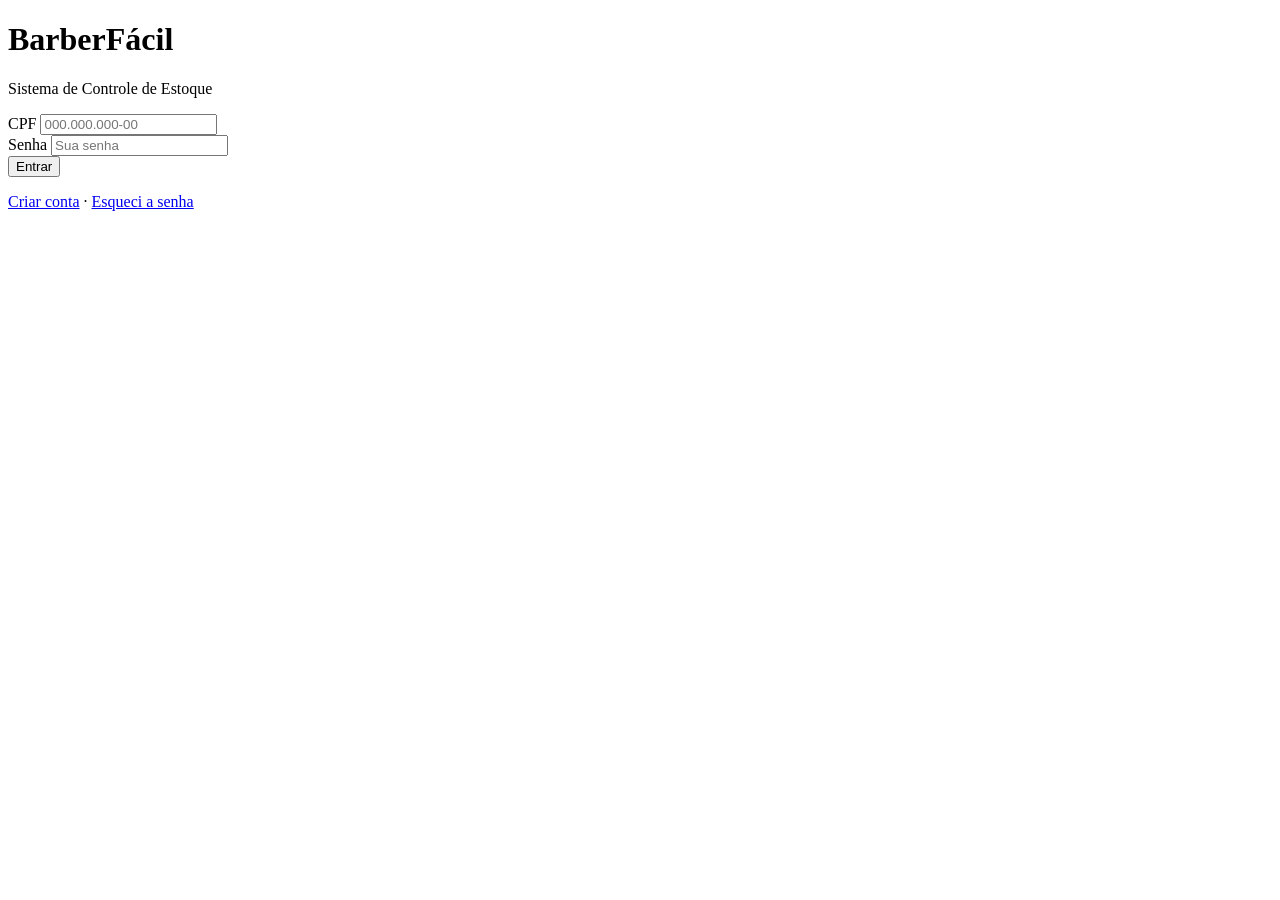
==== index.html @ 1154287a "Add files via upload" ====
<!DOCTYPE html>
<html lang="pt-BR">
<head>
  <meta charset="UTF-8">
  <meta name="viewport" content="width=device-width, initial-scale=1.0">
  <title>Login - BarberFácil</title>
  <link rel="stylesheet" href="css/style.css">
</head>
<body class="auth-page">
  <div class="auth-card">
    <div class="logo">
      <h1>BarberFácil</h1>
      <p>Sistema de Controle de Estoque</p>
    </div>

    <div class="alert" id="login-alert"></div>

    <form id="form-login" onsubmit="return handleLogin(event)">
      <div class="form-group">
        <label for="login-cpf">CPF</label>
        <input type="text" id="login-cpf" placeholder="000.000.000-00" maxlength="14"
               autocomplete="off" required>
      </div>
      <div class="form-group">
        <label for="login-senha">Senha</label>
        <input type="password" id="login-senha" placeholder="Sua senha" required>
      </div>
      <button type="submit" class="btn btn-primary">Entrar</button>
    </form>

    <div class="auth-links">
      <p><a href="cadastro.html">Criar conta</a> &middot; <a href="recuperar-senha.html">Esqueci a senha</a></p>
    </div>
  </div>

  <script src="js/config.js"></script>
  <script src="js/utils.js"></script>
  <script src="js/storage.js"></script>
  <script src="js/seed.js"></script>
  <script src="js/auth.js"></script>
  <script>
    // Inicializar seed data
    Seed.init();

    // Se já está logado, redirecionar
    if (Auth.estaLogado()) {
      Auth.redirecionarPorRole();
    }

    // Formatar CPF no input
    document.getElementById('login-cpf').addEventListener('input', function(e) {
      let v = Utils.somenteNumeros(e.target.value);
      if (v.length > 11) v = v.substr(0, 11);
      e.target.value = Utils.formatarCpf(v);
    });

    function handleLogin(e) {
      e.preventDefault();
      const cpf = document.getElementById('login-cpf').value;
      const senha = document.getElementById('login-senha').value;
      const alert = document.getElementById('login-alert');

      if (!cpf || !senha) {
        alert.textContent = 'Preencha todos os campos.';
        alert.className = 'alert error show';
        return false;
      }

      const result = Auth.fazerLogin(cpf, senha);

      if (result.ok) {
        alert.textContent = 'Login realizado com sucesso! Redirecionando...';
        alert.className = 'alert success show';
        setTimeout(() => Auth.redirecionarPorRole(), 500);
      } else {
        alert.textContent = result.erro;
        alert.className = 'alert error show';
      }

      return false;
    }
  </script>
</body>
</html>
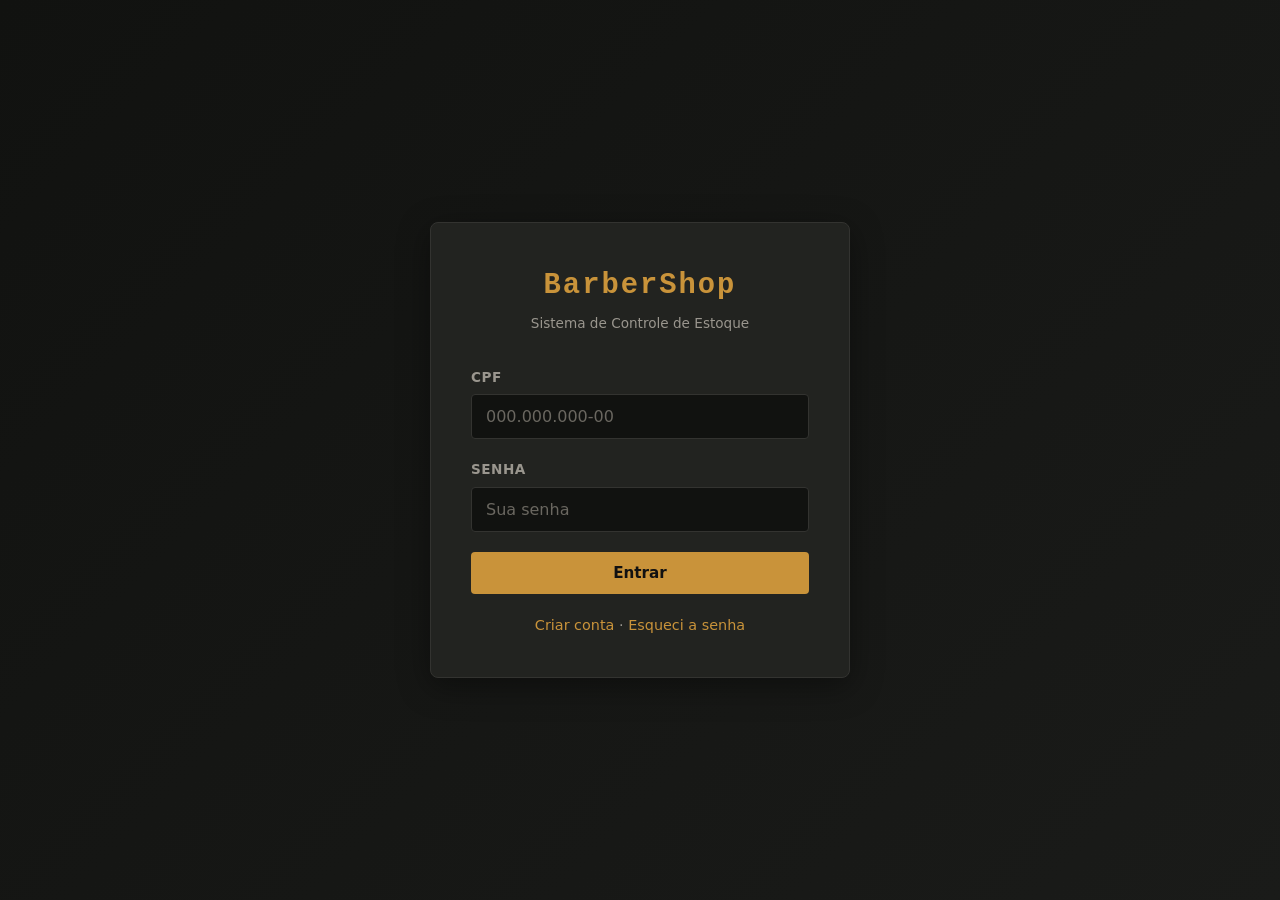
==== commit d7e4b41e: "Add files via upload" ====
--- a/index.html
+++ b/index.html
@@ -3,13 +3,13 @@
 <head>
   <meta charset="UTF-8">
   <meta name="viewport" content="width=device-width, initial-scale=1.0">
-  <title>Login - BarberFácil</title>
+  <title>Login - BarberShop</title>
   <link rel="stylesheet" href="css/style.css">
 </head>
 <body class="auth-page">
   <div class="auth-card">
     <div class="logo">
-      <h1>BarberFácil</h1>
+      <h1>BarberShop</h1>
       <p>Sistema de Controle de Estoque</p>
     </div>
 
--- a/css/style.css
+++ b/css/style.css
@@ -0,0 +1,981 @@
+/* ============================================================
+   BarberFacil - Estilo Global
+   Tema dark com acento dourado
+   ============================================================ */
+
+/* --- Reset & Base --- */
+*, *::before, *::after { box-sizing: border-box; margin: 0; padding: 0; }
+
+:root {
+  --bg: #111210;
+  --bg-secondary: #1a1b19;
+  --surface: #222320;
+  --surface-hover: #2a2b27;
+  --border: #333330;
+  --border-light: #444440;
+  --accent: #c9933a;
+  --accent-hover: #daa54d;
+  --accent-light: rgba(201, 147, 58, 0.15);
+  --accent-dark: #a07830;
+  --text: #e8e4dc;
+  --text-muted: #9a968e;
+  --text-dim: #6a6760;
+  --success: #4caf50;
+  --success-bg: rgba(76, 175, 80, 0.12);
+  --danger: #e74c3c;
+  --danger-bg: rgba(231, 76, 60, 0.12);
+  --warning: #f39c12;
+  --warning-bg: rgba(243, 156, 18, 0.12);
+  --info: #3498db;
+  --info-bg: rgba(52, 152, 219, 0.12);
+  --radius: 8px;
+  --radius-sm: 4px;
+  --shadow: 0 2px 12px rgba(0,0,0,0.3);
+  --shadow-lg: 0 8px 32px rgba(0,0,0,0.4);
+  --transition: 0.2s ease;
+  --font: 'Segoe UI', system-ui, -apple-system, sans-serif;
+  --font-mono: 'Courier New', 'Consolas', monospace;
+  --sidebar-width: 260px;
+}
+
+html { font-size: 16px; scroll-behavior: smooth; }
+
+body {
+  font-family: var(--font);
+  background: var(--bg);
+  color: var(--text);
+  line-height: 1.6;
+  min-height: 100vh;
+  -webkit-font-smoothing: antialiased;
+}
+
+a { color: var(--accent); text-decoration: none; transition: color var(--transition); }
+a:hover { color: var(--accent-hover); }
+
+img { max-width: 100%; }
+
+/* --- Scrollbar --- */
+::-webkit-scrollbar { width: 8px; height: 8px; }
+::-webkit-scrollbar-track { background: var(--bg-secondary); }
+::-webkit-scrollbar-thumb { background: var(--border-light); border-radius: 4px; }
+::-webkit-scrollbar-thumb:hover { background: var(--text-dim); }
+
+/* --- Login / Auth Pages --- */
+.auth-page {
+  display: flex;
+  align-items: center;
+  justify-content: center;
+  min-height: 100vh;
+  padding: 20px;
+  background: linear-gradient(135deg, var(--bg) 0%, var(--bg-secondary) 100%);
+}
+
+.auth-card {
+  background: var(--surface);
+  border: 1px solid var(--border);
+  border-radius: var(--radius);
+  padding: 40px;
+  width: 100%;
+  max-width: 420px;
+  box-shadow: var(--shadow-lg);
+}
+
+.auth-card .logo {
+  text-align: center;
+  margin-bottom: 32px;
+}
+
+.auth-card .logo h1 {
+  font-family: var(--font-mono);
+  font-size: 1.8rem;
+  font-weight: 700;
+  color: var(--accent);
+  letter-spacing: 2px;
+}
+
+.auth-card .logo p {
+  color: var(--text-muted);
+  font-size: 0.85rem;
+  margin-top: 4px;
+}
+
+.auth-card .alert {
+  padding: 12px 16px;
+  border-radius: var(--radius-sm);
+  margin-bottom: 16px;
+  font-size: 0.9rem;
+  display: none;
+}
+
+.auth-card .alert.show { display: block; }
+.auth-card .alert.success { background: var(--success-bg); color: var(--success); border: 1px solid var(--success); }
+.auth-card .alert.error { background: var(--danger-bg); color: var(--danger); border: 1px solid var(--danger); }
+.auth-card .alert.warning { background: var(--warning-bg); color: var(--warning); border: 1px solid var(--warning); }
+.auth-card .alert.info { background: var(--info-bg); color: var(--info); border: 1px solid var(--info); }
+
+.auth-card h2 {
+  font-size: 1.3rem;
+  margin-bottom: 24px;
+  color: var(--text);
+}
+
+/* --- Forms --- */
+.form-group {
+  margin-bottom: 20px;
+}
+
+.form-group label {
+  display: block;
+  font-size: 0.85rem;
+  font-weight: 600;
+  color: var(--text-muted);
+  margin-bottom: 6px;
+  text-transform: uppercase;
+  letter-spacing: 0.5px;
+}
+
+.form-group input,
+.form-group select,
+.form-group textarea {
+  width: 100%;
+  padding: 12px 14px;
+  background: var(--bg);
+  border: 1px solid var(--border);
+  border-radius: var(--radius-sm);
+  color: var(--text);
+  font-family: var(--font);
+  font-size: 1rem;
+  transition: border-color var(--transition), box-shadow var(--transition);
+}
+
+.form-group input:focus,
+.form-group select:focus,
+.form-group textarea:focus {
+  outline: none;
+  border-color: var(--accent);
+  box-shadow: 0 0 0 3px var(--accent-light);
+}
+
+.form-group input::placeholder {
+  color: var(--text-dim);
+}
+
+.form-group .input-error {
+  border-color: var(--danger) !important;
+  box-shadow: 0 0 0 3px var(--danger-bg) !important;
+}
+
+.form-group .error-text {
+  font-size: 0.8rem;
+  color: var(--danger);
+  margin-top: 4px;
+  display: none;
+}
+
+.form-group .error-text.show { display: block; }
+
+.form-row {
+  display: grid;
+  grid-template-columns: 1fr 1fr;
+  gap: 16px;
+}
+
+/* --- Buttons --- */
+.btn {
+  display: inline-flex;
+  align-items: center;
+  justify-content: center;
+  gap: 8px;
+  padding: 12px 24px;
+  border: none;
+  border-radius: var(--radius-sm);
+  font-family: var(--font);
+  font-size: 0.95rem;
+  font-weight: 600;
+  cursor: pointer;
+  transition: all var(--transition);
+  text-transform: none;
+}
+
+.btn-primary {
+  background: var(--accent);
+  color: #111;
+  width: 100%;
+}
+.btn-primary:hover { background: var(--accent-hover); transform: translateY(-1px); }
+.btn-primary:active { transform: translateY(0); }
+
+.btn-secondary {
+  background: var(--surface);
+  color: var(--text);
+  border: 1px solid var(--border);
+}
+.btn-secondary:hover { background: var(--surface-hover); border-color: var(--border-light); }
+
+.btn-danger {
+  background: var(--danger-bg);
+  color: var(--danger);
+  border: 1px solid rgba(231, 76, 60, 0.3);
+}
+.btn-danger:hover { background: rgba(231, 76, 60, 0.2); }
+
+.btn-success {
+  background: var(--success-bg);
+  color: var(--success);
+  border: 1px solid rgba(76, 175, 80, 0.3);
+}
+.btn-success:hover { background: rgba(76, 175, 80, 0.2); }
+
+.btn-warning {
+  background: var(--warning-bg);
+  color: var(--warning);
+  border: 1px solid rgba(243, 156, 18, 0.3);
+}
+.btn-warning:hover { background: rgba(243, 156, 18, 0.2); }
+
+.btn-sm { padding: 6px 12px; font-size: 0.82rem; }
+.btn-block { display: flex; width: 100%; }
+
+.auth-links {
+  text-align: center;
+  margin-top: 20px;
+  font-size: 0.9rem;
+  color: var(--text-muted);
+}
+
+.auth-links a { color: var(--accent); }
+
+/* --- Panel Layout (Admin & Colaborador) --- */
+.panel-layout {
+  display: flex;
+  min-height: 100vh;
+}
+
+/* --- Sidebar --- */
+.sidebar {
+  width: var(--sidebar-width);
+  background: var(--bg-secondary);
+  border-right: 1px solid var(--border);
+  display: flex;
+  flex-direction: column;
+  position: fixed;
+  top: 0;
+  left: 0;
+  bottom: 0;
+  z-index: 100;
+  transition: transform 0.3s ease;
+}
+
+.sidebar-header {
+  padding: 24px 20px;
+  border-bottom: 1px solid var(--border);
+}
+
+.sidebar-header .logo {
+  font-family: var(--font-mono);
+  font-size: 1.4rem;
+  font-weight: 700;
+  color: var(--accent);
+  letter-spacing: 1px;
+}
+
+.sidebar-header .user-info {
+  margin-top: 12px;
+  padding: 10px;
+  background: var(--surface);
+  border-radius: var(--radius-sm);
+}
+
+.sidebar-header .user-info .user-name {
+  font-size: 0.9rem;
+  font-weight: 600;
+  color: var(--text);
+}
+
+.sidebar-header .user-info .user-role {
+  font-size: 0.75rem;
+  color: var(--accent);
+  text-transform: uppercase;
+  letter-spacing: 1px;
+}
+
+.sidebar-nav {
+  flex: 1;
+  padding: 16px 12px;
+  overflow-y: auto;
+}
+
+.sidebar-nav .nav-section {
+  margin-bottom: 8px;
+}
+
+.sidebar-nav .nav-section-title {
+  font-size: 0.7rem;
+  text-transform: uppercase;
+  letter-spacing: 1.5px;
+  color: var(--text-dim);
+  padding: 8px 12px 4px;
+  font-weight: 600;
+}
+
+.sidebar-nav .nav-item {
+  display: flex;
+  align-items: center;
+  gap: 10px;
+  padding: 10px 12px;
+  border-radius: var(--radius-sm);
+  color: var(--text-muted);
+  cursor: pointer;
+  transition: all var(--transition);
+  font-size: 0.9rem;
+  border: none;
+  background: none;
+  width: 100%;
+  text-align: left;
+  font-family: var(--font);
+}
+
+.sidebar-nav .nav-item:hover {
+  background: var(--surface);
+  color: var(--text);
+}
+
+.sidebar-nav .nav-item.active {
+  background: var(--accent-light);
+  color: var(--accent);
+  font-weight: 600;
+}
+
+.sidebar-nav .nav-item .nav-icon {
+  width: 20px;
+  text-align: center;
+  font-size: 1rem;
+}
+
+.sidebar-footer {
+  padding: 16px 12px;
+  border-top: 1px solid var(--border);
+}
+
+.sidebar-footer .btn-logout {
+  display: flex;
+  align-items: center;
+  gap: 10px;
+  padding: 10px 12px;
+  width: 100%;
+  border: none;
+  background: var(--danger-bg);
+  color: var(--danger);
+  border-radius: var(--radius-sm);
+  cursor: pointer;
+  font-family: var(--font);
+  font-size: 0.9rem;
+  transition: all var(--transition);
+}
+
+.sidebar-footer .btn-logout:hover {
+  background: rgba(231, 76, 60, 0.2);
+}
+
+/* --- Mobile Sidebar Toggle --- */
+.sidebar-toggle {
+  display: none;
+  position: fixed;
+  top: 12px;
+  left: 12px;
+  z-index: 200;
+  background: var(--surface);
+  border: 1px solid var(--border);
+  color: var(--text);
+  width: 40px;
+  height: 40px;
+  border-radius: var(--radius-sm);
+  cursor: pointer;
+  font-size: 1.2rem;
+  align-items: center;
+  justify-content: center;
+}
+
+.sidebar-overlay {
+  display: none;
+  position: fixed;
+  top: 0;
+  left: 0;
+  right: 0;
+  bottom: 0;
+  background: rgba(0,0,0,0.5);
+  z-index: 90;
+}
+
+/* --- Main Content --- */
+.main-content {
+  margin-left: var(--sidebar-width);
+  flex: 1;
+  padding: 32px;
+  min-height: 100vh;
+}
+
+.page-header {
+  margin-bottom: 28px;
+}
+
+.page-header h1 {
+  font-size: 1.6rem;
+  font-weight: 700;
+  color: var(--text);
+}
+
+.page-header p {
+  color: var(--text-muted);
+  font-size: 0.9rem;
+  margin-top: 4px;
+}
+
+/* --- Section (Tab content) --- */
+.section { display: none; }
+.section.active { display: block; }
+
+/* --- Stats Cards --- */
+.stats-grid {
+  display: grid;
+  grid-template-columns: repeat(auto-fill, minmax(220px, 1fr));
+  gap: 16px;
+  margin-bottom: 28px;
+}
+
+.stat-card {
+  background: var(--surface);
+  border: 1px solid var(--border);
+  border-radius: var(--radius);
+  padding: 20px;
+  transition: transform var(--transition), box-shadow var(--transition);
+}
+
+.stat-card:hover {
+  transform: translateY(-2px);
+  box-shadow: var(--shadow);
+}
+
+.stat-card .stat-icon {
+  font-size: 1.5rem;
+  margin-bottom: 8px;
+}
+
+.stat-card .stat-value {
+  font-size: 1.8rem;
+  font-weight: 700;
+  color: var(--text);
+}
+
+.stat-card .stat-label {
+  font-size: 0.82rem;
+  color: var(--text-muted);
+  margin-top: 2px;
+  text-transform: uppercase;
+  letter-spacing: 0.5px;
+}
+
+.stat-card.accent { border-left: 3px solid var(--accent); }
+.stat-card.success { border-left: 3px solid var(--success); }
+.stat-card.danger { border-left: 3px solid var(--danger); }
+.stat-card.info { border-left: 3px solid var(--info); }
+.stat-card.warning { border-left: 3px solid var(--warning); }
+
+/* --- Tables --- */
+.table-container {
+  background: var(--surface);
+  border: 1px solid var(--border);
+  border-radius: var(--radius);
+  overflow: hidden;
+}
+
+.table-header {
+  display: flex;
+  align-items: center;
+  justify-content: space-between;
+  padding: 16px 20px;
+  border-bottom: 1px solid var(--border);
+  flex-wrap: wrap;
+  gap: 12px;
+}
+
+.table-header h3 {
+  font-size: 1rem;
+  font-weight: 600;
+}
+
+.table-actions {
+  display: flex;
+  gap: 8px;
+  align-items: center;
+  flex-wrap: wrap;
+}
+
+.search-input {
+  padding: 8px 12px;
+  background: var(--bg);
+  border: 1px solid var(--border);
+  border-radius: var(--radius-sm);
+  color: var(--text);
+  font-size: 0.85rem;
+  width: 200px;
+  transition: border-color var(--transition);
+}
+
+.search-input:focus {
+  outline: none;
+  border-color: var(--accent);
+}
+
+.table-wrapper {
+  overflow-x: auto;
+}
+
+table {
+  width: 100%;
+  border-collapse: collapse;
+}
+
+table thead {
+  background: var(--bg-secondary);
+}
+
+table th {
+  padding: 12px 16px;
+  text-align: left;
+  font-size: 0.78rem;
+  font-weight: 600;
+  color: var(--text-muted);
+  text-transform: uppercase;
+  letter-spacing: 0.5px;
+  white-space: nowrap;
+}
+
+table td {
+  padding: 12px 16px;
+  font-size: 0.9rem;
+  border-bottom: 1px solid var(--border);
+  vertical-align: middle;
+}
+
+table tbody tr {
+  transition: background var(--transition);
+}
+
+table tbody tr:hover {
+  background: var(--surface-hover);
+}
+
+table tbody tr:last-child td {
+  border-bottom: none;
+}
+
+.table-empty {
+  text-align: center;
+  padding: 40px 20px;
+  color: var(--text-dim);
+}
+
+.table-footer {
+  padding: 12px 20px;
+  border-top: 1px solid var(--border);
+  font-size: 0.82rem;
+  color: var(--text-muted);
+  display: flex;
+  justify-content: space-between;
+  align-items: center;
+}
+
+/* --- Badges --- */
+.badge {
+  display: inline-block;
+  padding: 3px 10px;
+  border-radius: 20px;
+  font-size: 0.75rem;
+  font-weight: 600;
+  text-transform: uppercase;
+  letter-spacing: 0.5px;
+}
+
+.badge-admin { background: var(--accent-light); color: var(--accent); }
+.badge-colaborador { background: var(--info-bg); color: var(--info); }
+.badge-success { background: var(--success-bg); color: var(--success); }
+.badge-danger { background: var(--danger-bg); color: var(--danger); }
+.badge-warning { background: var(--warning-bg); color: var(--warning); }
+.badge-info { background: var(--info-bg); color: var(--info); }
+.badge-concluido { background: var(--success-bg); color: var(--success); }
+.badge-pendente { background: var(--warning-bg); color: var(--warning); }
+
+/* --- Modal --- */
+.modal-overlay {
+  display: none;
+  position: fixed;
+  top: 0;
+  left: 0;
+  right: 0;
+  bottom: 0;
+  background: rgba(0,0,0,0.6);
+  z-index: 500;
+  align-items: center;
+  justify-content: center;
+  padding: 20px;
+}
+
+.modal-overlay.show {
+  display: flex;
+}
+
+.modal {
+  background: var(--surface);
+  border: 1px solid var(--border);
+  border-radius: var(--radius);
+  width: 100%;
+  max-width: 520px;
+  max-height: 90vh;
+  overflow-y: auto;
+  box-shadow: var(--shadow-lg);
+  animation: modalIn 0.2s ease;
+}
+
+@keyframes modalIn {
+  from { opacity: 0; transform: translateY(-20px); }
+  to { opacity: 1; transform: translateY(0); }
+}
+
+.modal-header {
+  display: flex;
+  align-items: center;
+  justify-content: space-between;
+  padding: 20px 24px;
+  border-bottom: 1px solid var(--border);
+}
+
+.modal-header h3 {
+  font-size: 1.1rem;
+  font-weight: 600;
+}
+
+.modal-close {
+  background: none;
+  border: none;
+  color: var(--text-muted);
+  font-size: 1.4rem;
+  cursor: pointer;
+  padding: 4px;
+  line-height: 1;
+  transition: color var(--transition);
+}
+
+.modal-close:hover { color: var(--text); }
+
+.modal-body {
+  padding: 24px;
+}
+
+.modal-footer {
+  display: flex;
+  gap: 12px;
+  justify-content: flex-end;
+  padding: 16px 24px;
+  border-top: 1px solid var(--border);
+}
+
+/* --- Alerts (inline) --- */
+.alert {
+  padding: 12px 16px;
+  border-radius: var(--radius-sm);
+  margin-bottom: 16px;
+  font-size: 0.9rem;
+  display: none;
+}
+
+.alert.show { display: block; }
+.alert.success { background: var(--success-bg); color: var(--success); border: 1px solid rgba(76,175,80,0.3); }
+.alert.error { background: var(--danger-bg); color: var(--danger); border: 1px solid rgba(231,76,60,0.3); }
+.alert.warning { background: var(--warning-bg); color: var(--warning); border: 1px solid rgba(243,156,18,0.3); }
+.alert.info { background: var(--info-bg); color: var(--info); border: 1px solid rgba(52,152,219,0.3); }
+
+/* --- Toast Notification --- */
+.toast-container {
+  position: fixed;
+  top: 20px;
+  right: 20px;
+  z-index: 1000;
+  display: flex;
+  flex-direction: column;
+  gap: 8px;
+}
+
+.toast {
+  padding: 14px 20px;
+  border-radius: var(--radius-sm);
+  font-size: 0.9rem;
+  min-width: 280px;
+  max-width: 400px;
+  box-shadow: var(--shadow-lg);
+  animation: toastIn 0.3s ease;
+  display: flex;
+  align-items: center;
+  gap: 10px;
+}
+
+.toast.success { background: #2d5a2e; color: #a5d6a7; border-left: 3px solid var(--success); }
+.toast.error { background: #5a2d2d; color: #ef9a9a; border-left: 3px solid var(--danger); }
+.toast.warning { background: #5a4a2d; color: #ffe082; border-left: 3px solid var(--warning); }
+.toast.info { background: #2d4a5a; color: #90caf9; border-left: 3px solid var(--info); }
+
+.toast.fade-out { animation: toastOut 0.3s ease forwards; }
+
+@keyframes toastIn {
+  from { opacity: 0; transform: translateX(100px); }
+  to { opacity: 1; transform: translateX(0); }
+}
+
+@keyframes toastOut {
+  from { opacity: 1; transform: translateX(0); }
+  to { opacity: 0; transform: translateX(100px); }
+}
+
+/* --- Card Grid (dashboard modules) --- */
+.module-grid {
+  display: grid;
+  grid-template-columns: repeat(auto-fill, minmax(250px, 1fr));
+  gap: 16px;
+}
+
+.module-card {
+  background: var(--surface);
+  border: 1px solid var(--border);
+  border-radius: var(--radius);
+  padding: 24px;
+  text-align: center;
+  cursor: pointer;
+  transition: all var(--transition);
+}
+
+.module-card:hover {
+  background: var(--surface-hover);
+  border-color: var(--border-light);
+  transform: translateY(-3px);
+  box-shadow: var(--shadow);
+}
+
+.module-card .module-icon {
+  font-size: 2.5rem;
+  margin-bottom: 12px;
+}
+
+.module-card .module-title {
+  font-size: 1rem;
+  font-weight: 600;
+  color: var(--text);
+  margin-bottom: 4px;
+}
+
+.module-card .module-desc {
+  font-size: 0.82rem;
+  color: var(--text-muted);
+}
+
+/* --- Filter / Report Bars --- */
+.filter-bar {
+  display: flex;
+  gap: 12px;
+  align-items: center;
+  flex-wrap: wrap;
+  margin-bottom: 20px;
+}
+
+.filter-bar select,
+.filter-bar input {
+  padding: 8px 12px;
+  background: var(--bg);
+  border: 1px solid var(--border);
+  border-radius: var(--radius-sm);
+  color: var(--text);
+  font-size: 0.85rem;
+  font-family: var(--font);
+}
+
+.filter-bar select:focus,
+.filter-bar input:focus {
+  outline: none;
+  border-color: var(--accent);
+}
+
+/* --- Report Summary --- */
+.report-summary {
+  display: grid;
+  grid-template-columns: repeat(auto-fill, minmax(200px, 1fr));
+  gap: 16px;
+  margin-bottom: 24px;
+}
+
+.summary-card {
+  background: var(--surface);
+  border: 1px solid var(--border);
+  border-radius: var(--radius);
+  padding: 20px;
+}
+
+.summary-card .summary-label {
+  font-size: 0.78rem;
+  color: var(--text-muted);
+  text-transform: uppercase;
+  letter-spacing: 0.5px;
+  margin-bottom: 4px;
+}
+
+.summary-card .summary-value {
+  font-size: 1.5rem;
+  font-weight: 700;
+}
+
+.summary-card .summary-value.positive { color: var(--success); }
+.summary-card .summary-value.negative { color: var(--danger); }
+.summary-card .summary-value.neutral { color: var(--text); }
+
+/* --- Empty State --- */
+.empty-state {
+  text-align: center;
+  padding: 60px 20px;
+  color: var(--text-dim);
+}
+
+.empty-state .empty-icon {
+  font-size: 3rem;
+  margin-bottom: 16px;
+  opacity: 0.5;
+}
+
+.empty-state .empty-title {
+  font-size: 1.1rem;
+  font-weight: 600;
+  color: var(--text-muted);
+  margin-bottom: 8px;
+}
+
+.empty-state .empty-desc {
+  font-size: 0.9rem;
+  max-width: 400px;
+  margin: 0 auto;
+}
+
+/* --- Stock indicators --- */
+.stock-indicator {
+  display: flex;
+  align-items: center;
+  gap: 6px;
+}
+
+.stock-dot {
+  width: 8px;
+  height: 8px;
+  border-radius: 50%;
+}
+
+.stock-dot.high { background: var(--success); }
+.stock-dot.medium { background: var(--warning); }
+.stock-dot.low { background: var(--danger); }
+
+/* --- Responsive --- */
+@media (max-width: 768px) {
+  .sidebar {
+    transform: translateX(-100%);
+  }
+
+  .sidebar.open {
+    transform: translateX(0);
+  }
+
+  .sidebar-toggle {
+    display: flex;
+  }
+
+  .sidebar-overlay.show {
+    display: block;
+  }
+
+  .main-content {
+    margin-left: 0;
+    padding: 20px;
+    padding-top: 60px;
+  }
+
+  .form-row {
+    grid-template-columns: 1fr;
+  }
+
+  .stats-grid {
+    grid-template-columns: repeat(auto-fill, minmax(160px, 1fr));
+  }
+
+  .module-grid {
+    grid-template-columns: repeat(auto-fill, minmax(200px, 1fr));
+  }
+
+  .table-header {
+    flex-direction: column;
+    align-items: stretch;
+  }
+
+  .search-input {
+    width: 100%;
+  }
+
+  .modal {
+    max-width: 95%;
+  }
+
+  .auth-card {
+    padding: 28px 20px;
+  }
+}
+
+@media (max-width: 480px) {
+  .stats-grid {
+    grid-template-columns: 1fr 1fr;
+  }
+
+  .filter-bar {
+    flex-direction: column;
+    align-items: stretch;
+  }
+}
+
+/* --- Utility Classes --- */
+.text-accent { color: var(--accent); }
+.text-success { color: var(--success); }
+.text-danger { color: var(--danger); }
+.text-warning { color: var(--warning); }
+.text-muted { color: var(--text-muted); }
+.text-dim { color: var(--text-dim); }
+.text-right { text-align: right; }
+.text-center { text-align: center; }
+.text-bold { font-weight: 700; }
+.text-mono { font-family: var(--font-mono); }
+
+.mt-1 { margin-top: 8px; }
+.mt-2 { margin-top: 16px; }
+.mt-3 { margin-top: 24px; }
+.mb-1 { margin-bottom: 8px; }
+.mb-2 { margin-bottom: 16px; }
+.mb-3 { margin-bottom: 24px; }
+
+.flex { display: flex; }
+.flex-between { display: flex; align-items: center; justify-content: space-between; }
+.flex-center { display: flex; align-items: center; justify-content: center; }
+.gap-1 { gap: 8px; }
+.gap-2 { gap: 16px; }
+
+.hidden { display: none !important; }
+
+/* --- Print (reports) --- */
+@media print {
+  .sidebar, .sidebar-toggle, .sidebar-overlay, .btn, .filter-bar, .table-actions { display: none !important; }
+  .main-content { margin-left: 0; padding: 0; }
+  body { background: #fff; color: #000; }
+  .table-container { border: 1px solid #ccc; }
+  table th { background: #f0f0f0; color: #333; }
+  table td { border-bottom: 1px solid #ddd; color: #000; }
+}
